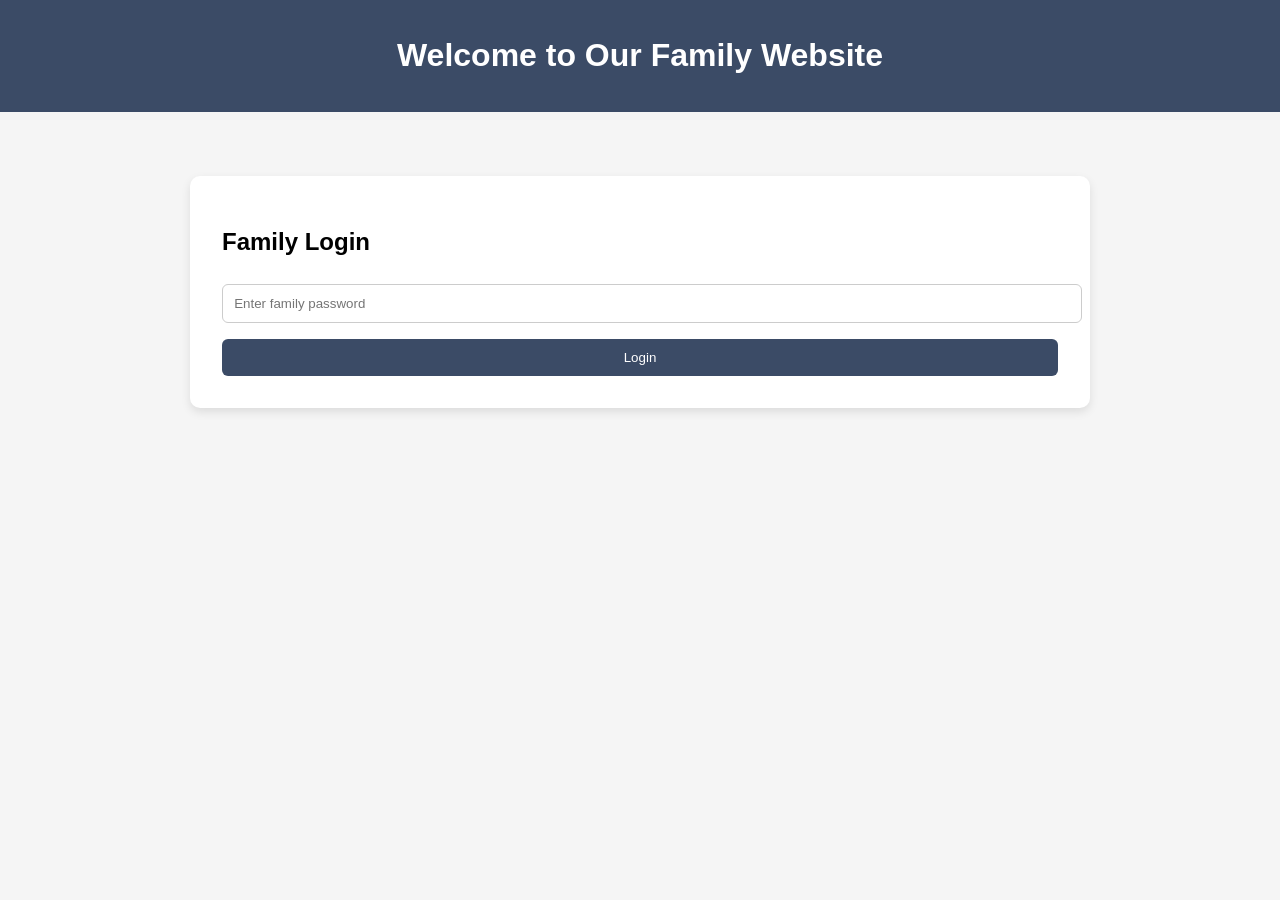
==== index.html @ ee83d4d1 "Create index.html" ====
<!DOCTYPE html>
<html lang="en">
<head>
  <meta charset="UTF-8" />
  <meta name="viewport" content="width=device-width, initial-scale=1.0" />
  <title>Family Website</title>
  <style>
    body { margin: 0; font-family: Arial, sans-serif; background: #f5f5f5; }
    header { background: #3b4b66; color: white; padding: 1rem; text-align: center; }
    .container { max-width: 900px; margin: auto; padding: 1rem; }
    .login-box { background: white; padding: 2rem; border-radius: 10px; box-shadow: 0 4px 10px rgba(0,0,0,0.1); margin-top: 3rem; }
    input { width: 100%; padding: 0.7rem; margin-top: 0.5rem; border-radius: 6px; border: 1px solid #ccc; }
    button { margin-top: 1rem; padding: 0.7rem 1rem; border: none; background: #3b4b66; color: white; border-radius: 6px; cursor: pointer; width: 100%; }
    .gallery { display: grid; grid-template-columns: repeat(auto-fit, minmax(200px, 1fr)); gap: 1rem; margin-top: 2rem; }
    .gallery img { width: 100%; border-radius: 10px; }
    #mainContent { display: none; }
  </style>
</head>
<body>
  <header>
    <h1>Welcome to Our Family Website</h1>
  </header>

  <div class="container">
    <!-- Login Section -->
    <div id="loginPage" class="login-box">
      <h2>Family Login</h2>
      <input type="password" id="passwordInput" placeholder="Enter family password" />
      <button onclick="login()">Login</button>
    </div>

    <!-- Main Content After Login -->
    <div id="mainContent">
      <h2>Family Photo Gallery</h2>
      <p>Only family members can see this content.</p>

      <div class="gallery">
        <!-- Placeholder images (replace with real family photos) -->
        <img src="https://via.placeholder.com/300" alt="Family Photo" />
        <img src="https://via.placeholder.com/300" alt="Family Photo" />
        <img src="https://via.placeholder.com/300" alt="Family Photo" />
        <img src="https://via.placeholder.com/300" alt="Family Photo" />
      </div>
    </div>
  </div>

  <script>
    const FAMILY_PASSWORD = "family2025"; // Change this to your real password

    function login() {
      const entered = document.getElementById('passwordInput').value;
      if (entered === FAMILY_PASSWORD) {
        document.getElementById('loginPage').style.display = 'none';
        document.getElementById('mainContent').style.display = 'block';
      } else {
        alert('Incorrect password. Try again.');
      }
    }
  </script>
</body>
</html>
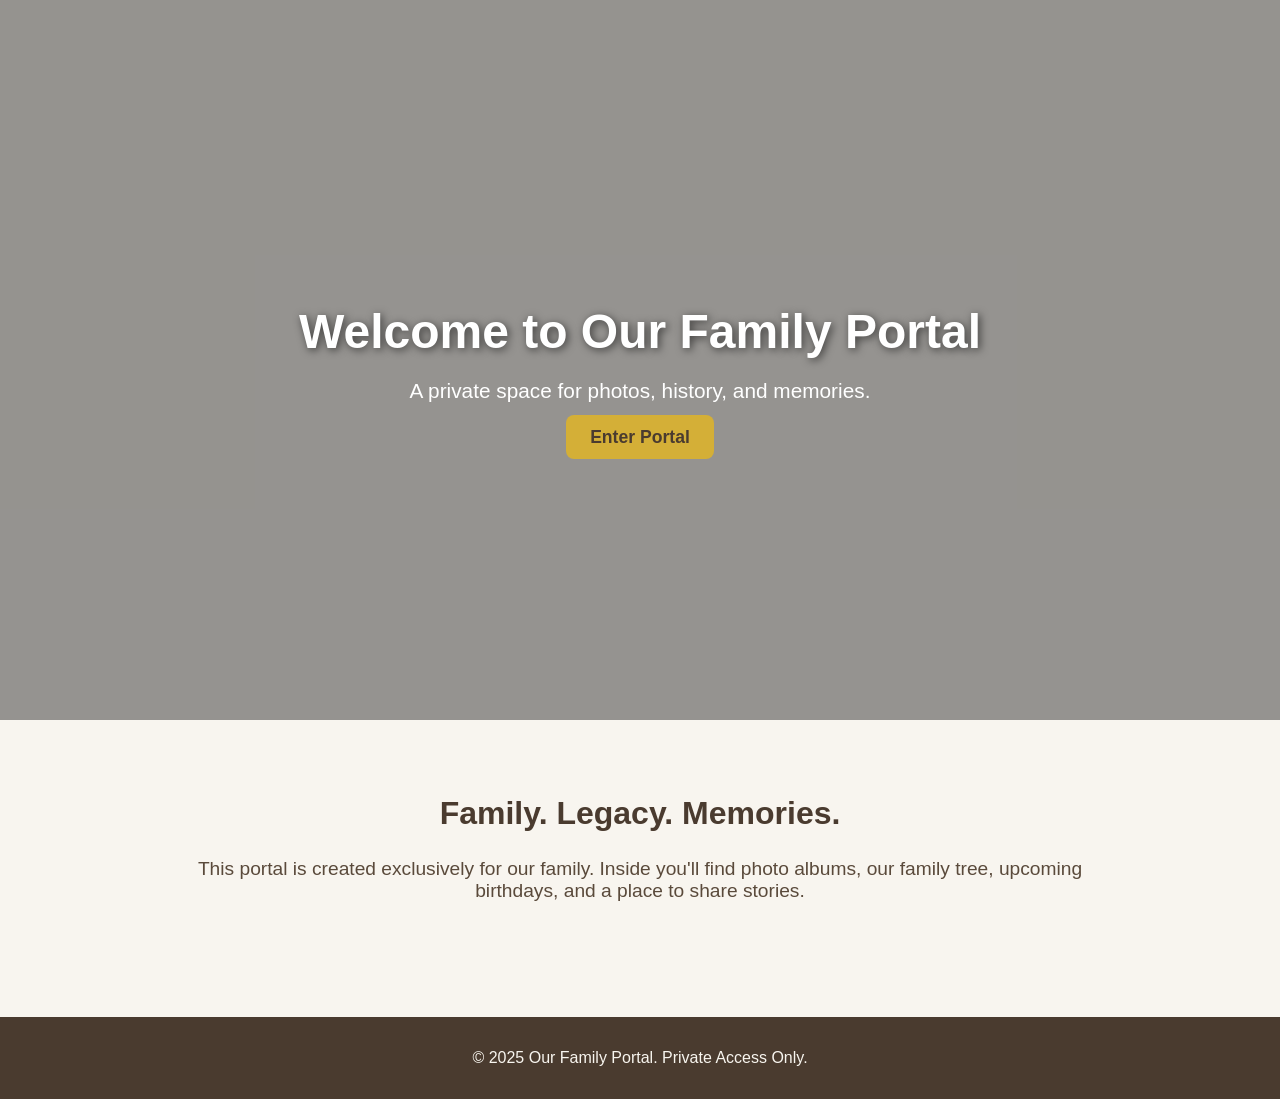
==== commit f29d4af0: "Update index.html" ====
--- a/index.html
+++ b/index.html
@@ -3,59 +3,29 @@
 <head>
   <meta charset="UTF-8" />
   <meta name="viewport" content="width=device-width, initial-scale=1.0" />
-  <title>Family Website</title>
-  <style>
-    body { margin: 0; font-family: Arial, sans-serif; background: #f5f5f5; }
-    header { background: #3b4b66; color: white; padding: 1rem; text-align: center; }
-    .container { max-width: 900px; margin: auto; padding: 1rem; }
-    .login-box { background: white; padding: 2rem; border-radius: 10px; box-shadow: 0 4px 10px rgba(0,0,0,0.1); margin-top: 3rem; }
-    input { width: 100%; padding: 0.7rem; margin-top: 0.5rem; border-radius: 6px; border: 1px solid #ccc; }
-    button { margin-top: 1rem; padding: 0.7rem 1rem; border: none; background: #3b4b66; color: white; border-radius: 6px; cursor: pointer; width: 100%; }
-    .gallery { display: grid; grid-template-columns: repeat(auto-fit, minmax(200px, 1fr)); gap: 1rem; margin-top: 2rem; }
-    .gallery img { width: 100%; border-radius: 10px; }
-    #mainContent { display: none; }
-  </style>
+  <title>Our Family Portal</title>
+  <link rel="stylesheet" href="styles.css" />
 </head>
 <body>
-  <header>
-    <h1>Welcome to Our Family Website</h1>
+  <header class="hero">
+    <div class="overlay"></div>
+    <div class="hero-content">
+      <h1>Welcome to Our Family Portal</h1>
+      <p>A private space for photos, history, and memories.</p>
+      <a href="login.html" class="btn-primary">Enter Portal</a>
+    </div>
   </header>
 
-  <div class="container">
-    <!-- Login Section -->
-    <div id="loginPage" class="login-box">
-      <h2>Family Login</h2>
-      <input type="password" id="passwordInput" placeholder="Enter family password" />
-      <button onclick="login()">Login</button>
-    </div>
+  <section class="intro">
+    <h2>Family. Legacy. Memories.</h2>
+    <p>
+      This portal is created exclusively for our family. Inside you'll find photo albums,
+      our family tree, upcoming birthdays, and a place to share stories.
+    </p>
+  </section>
 
-    <!-- Main Content After Login -->
-    <div id="mainContent">
-      <h2>Family Photo Gallery</h2>
-      <p>Only family members can see this content.</p>
-
-      <div class="gallery">
-        <!-- Placeholder images (replace with real family photos) -->
-        <img src="https://via.placeholder.com/300" alt="Family Photo" />
-        <img src="https://via.placeholder.com/300" alt="Family Photo" />
-        <img src="https://via.placeholder.com/300" alt="Family Photo" />
-        <img src="https://via.placeholder.com/300" alt="Family Photo" />
-      </div>
-    </div>
-  </div>
-
-  <script>
-    const FAMILY_PASSWORD = "family2025"; // Change this to your real password
-
-    function login() {
-      const entered = document.getElementById('passwordInput').value;
-      if (entered === FAMILY_PASSWORD) {
-        document.getElementById('loginPage').style.display = 'none';
-        document.getElementById('mainContent').style.display = 'block';
-      } else {
-        alert('Incorrect password. Try again.');
-      }
-    }
-  </script>
+  <footer>
+    <p>© 2025 Our Family Portal. Private Access Only.</p>
+  </footer>
 </body>
 </html>
--- a/styles.css
+++ b/styles.css
@@ -0,0 +1,99 @@
+/* Global Theme: Browns, Gold, Light Greens */
+
+:root {
+  --brown-dark: #4a3b2f;
+  --brown-light: #c7b199;
+  --gold: #d4af37;
+  --green-light: #dbe7c2;
+  --cream: #f8f5ef;
+}
+
+body {
+  margin: 0;
+  padding: 0;
+  font-family: "Segoe UI", Arial, sans-serif;
+  background: var(--cream);
+  color: var(--brown-dark);
+}
+
+/* Hero Section */
+.hero {
+  position: relative;
+  height: 80vh;
+  background: url('https://images.unsplash.com/photo-1506744038136-46273834b3fb') center/cover no-repeat;
+  display: flex;
+  align-items: center;
+  justify-content: center;
+  text-align: center;
+  color: white;
+}
+
+.hero .overlay {
+  position: absolute;
+  top: 0;
+  left: 0;
+  width: 100%;
+  height: 100%;
+  background: rgba(0, 0, 0, 0.4);
+}
+
+.hero-content {
+  position: relative;
+  z-index: 2;
+}
+
+.hero h1 {
+  font-size: 3rem;
+  margin-bottom: 0.5rem;
+  text-shadow: 2px 2px 8px rgba(0, 0, 0, 0.6);
+}
+
+.hero p {
+  font-size: 1.3rem;
+  margin-bottom: 1.5rem;
+}
+
+/* Buttons */
+.btn-primary {
+  background: var(--gold);
+  color: var(--brown-dark);
+  padding: 0.75rem 1.5rem;
+  font-size: 1.1rem;
+  border-radius: 8px;
+  text-decoration: none;
+  font-weight: bold;
+  transition: 0.3s;
+}
+
+.btn-primary:hover {
+  background: var(--brown-light);
+  color: white;
+}
+
+/* Intro Section */
+.intro {
+  padding: 3rem 1rem;
+  max-width: 900px;
+  margin: auto;
+  text-align: center;
+}
+
+.intro h2 {
+  font-size: 2rem;
+  color: var(--brown-dark);
+}
+
+.intro p {
+  font-size: 1.2rem;
+  margin-top: 1rem;
+  color: #5a4a3b;
+}
+
+/* Footer */
+footer {
+  background: var(--brown-dark);
+  color: var(--cream);
+  text-align: center;
+  padding: 1rem;
+  margin-top: 3rem;
+}
